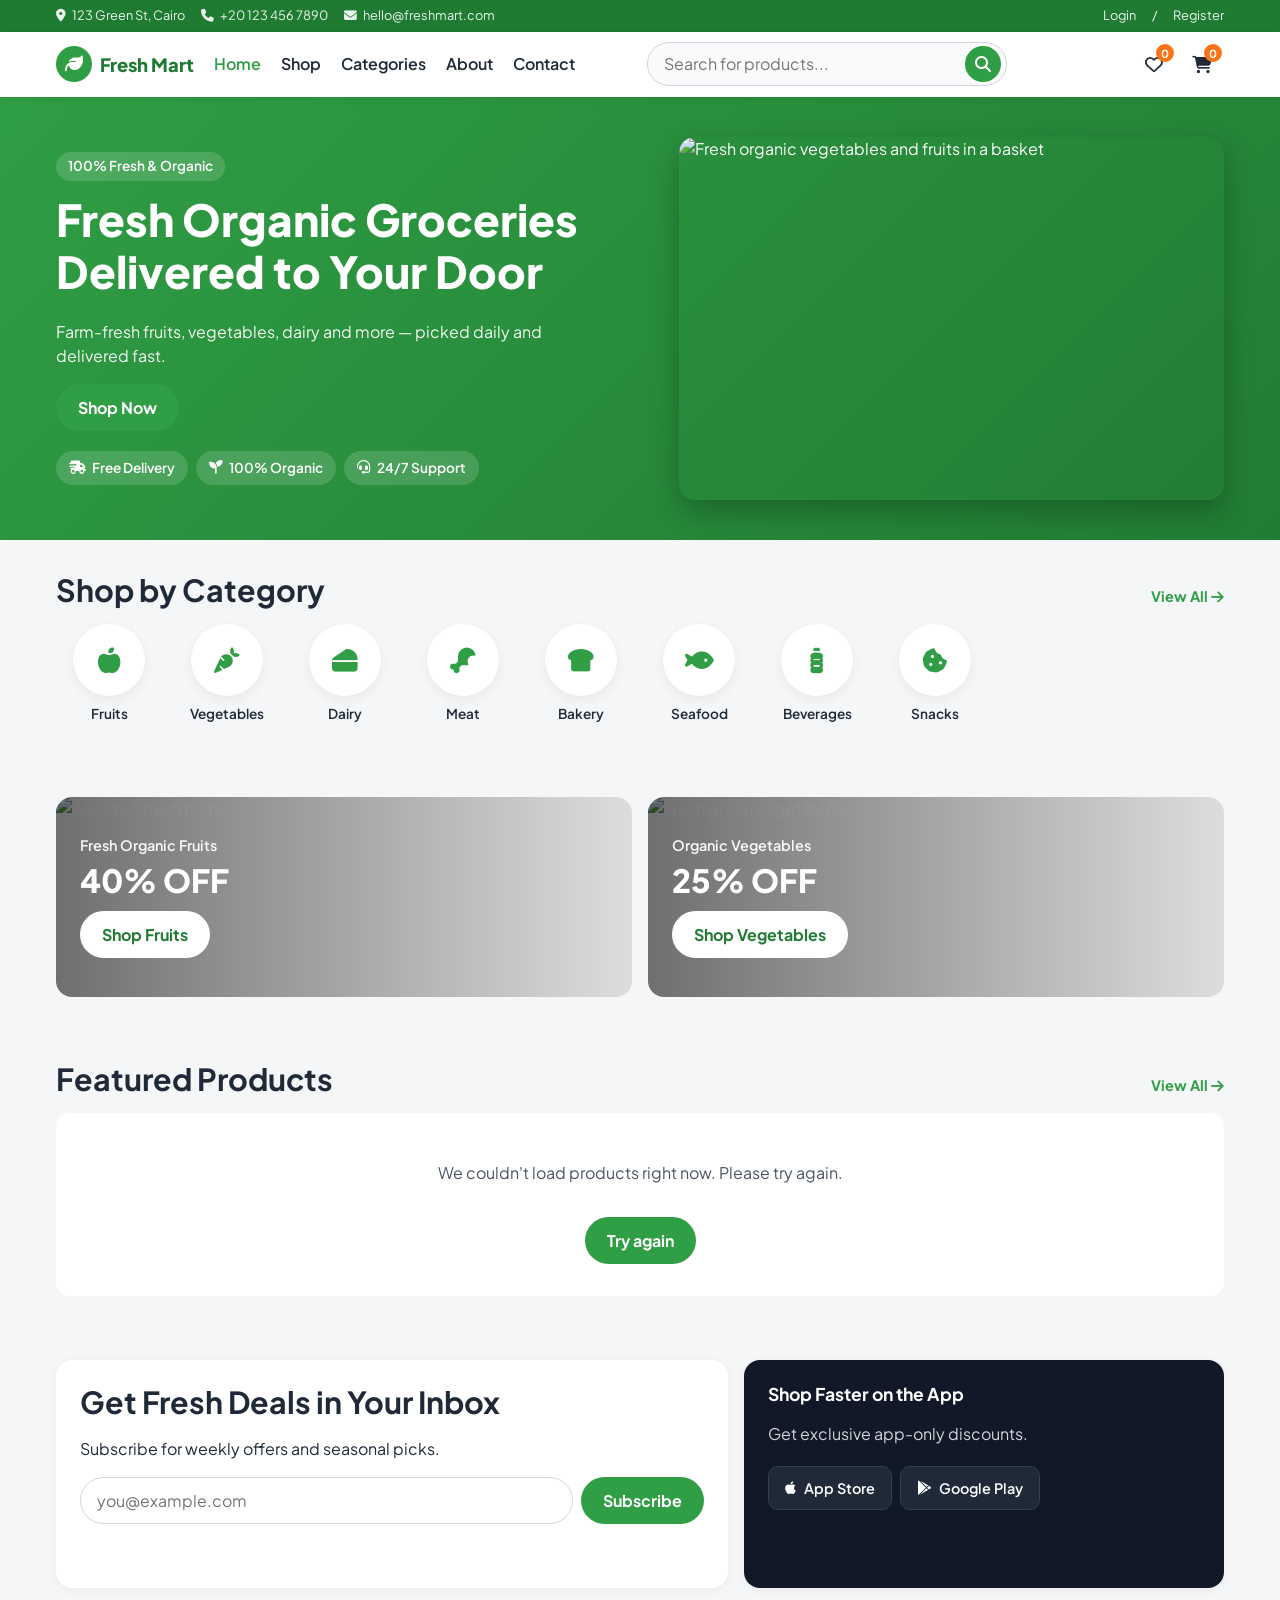
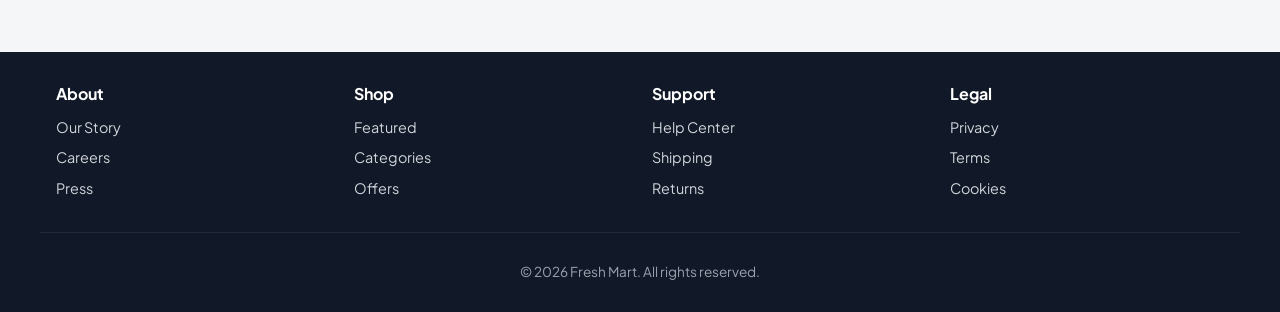
==== index.html @ 6ed91a65 "fisrt commit" ====
<!DOCTYPE html>
<html lang="en">
<head>
  <meta charset="UTF-8" />
  <meta name="viewport" content="width=device-width, initial-scale=1" />
  <title>Fresh Mart | Fresh Organic Groceries Delivered</title>
  <meta name="description" content="Shop fresh organic fruits, vegetables, dairy, meat & bakery at Fresh Mart. Free delivery, 100% organic, 24/7 support. Order online now." />
  <link rel="canonical" href="https://freshmart.example.com/" />

  <meta property="og:title" content="Fresh Mart | Fresh Organic Groceries Delivered" />
  <meta property="og:description" content="Shop fresh organic fruits, vegetables, dairy, meat & bakery at Fresh Mart. Free delivery, 100% organic, 24/7 support." />
  <meta property="og:type" content="website" />
  <meta property="og:image" content="https://images.unsplash.com/photo-1542838132-92c53300491e?w=1200&q=80" />
  <meta property="og:url" content="https://freshmart.example.com/" />

  <meta name="twitter:card" content="summary_large_image" />
  <meta name="twitter:title" content="Fresh Mart | Fresh Organic Groceries Delivered" />
  <meta name="twitter:description" content="Shop fresh organic groceries online. Free delivery, 100% organic, 24/7 support." />
  <meta name="twitter:image" content="https://images.unsplash.com/photo-1542838132-92c53300491e?w=1200&q=80" />

  <link rel="preconnect" href="https://fonts.googleapis.com" />
  <link rel="preconnect" href="https://fonts.gstatic.com" crossorigin />
  <link href="https://fonts.googleapis.com/css2?family=Plus+Jakarta+Sans:wght@400;500;600;700;800&display=swap" rel="stylesheet" />

  <link rel="stylesheet" href="https://cdnjs.cloudflare.com/ajax/libs/font-awesome/6.5.1/css/all.min.css" integrity="sha512-DTOQO9RWCH3ppGqcWaEA1BIZOC6xxalwEsw9c2QQeAIftl+Vegovlnee1c9QX4TctnWMn13TZye+giMm8e2LwA==" crossorigin="anonymous" referrerpolicy="no-referrer" />

  <link rel="stylesheet" href="css/style.css" />
  <link rel="stylesheet" href="css/product.css" />

  <script type="application/ld+json">
  {
    "@context": "https://schema.org",
    "@type": "WebSite",
    "name": "Fresh Mart",
    "url": "https://freshmart.example.com/",
    "description": "Fresh organic groceries delivered.",
    "publisher": {
      "@type": "Organization",
      "name": "Fresh Mart",
      "logo": "https://freshmart.example.com/logo.png"
    }
  }
  </script>
</head>
<body>
  <a class="skip-link" href="#main">Skip to main content</a>

  <div class="top-bar">
    <div class="container top-bar__inner">
      <div class="top-bar__group">
        <span><i class="fa-solid fa-location-dot" aria-hidden="true"></i> 123 Green St, Cairo</span>
        <a href="tel:+201234567890"><i class="fa-solid fa-phone" aria-hidden="true"></i> +20 123 456 7890</a>
        <a href="mailto:hello@freshmart.com"><i class="fa-solid fa-envelope" aria-hidden="true"></i> hello@freshmart.com</a>
      </div>
      <div class="top-bar__group">
        <a href="#" class="top-bar__login">Login</a>
        <span aria-hidden="true">/</span>
        <a href="#" class="top-bar__login">Register</a>
      </div>
    </div>
  </div>

  <header class="site-header" id="site-header">
    <div class="container site-header__inner">
      <a href="index.html" class="brand" aria-label="Fresh Mart home">
        <span class="brand__leaf" aria-hidden="true"><i class="fa-solid fa-leaf"></i></span>
        <span class="brand__name">Fresh Mart</span>
      </a>

      <nav class="main-nav" aria-label="Primary">
        <ul class="main-nav__list">
          <li><a href="index.html" aria-current="page">Home</a></li>
          <li><a href="#featured-products">Shop</a></li>
          <li><a href="#categories">Categories</a></li>
          <li><a href="#">About</a></li>
          <li><a href="#">Contact</a></li>
        </ul>
      </nav>

      <form class="search" role="search" onsubmit="return false;">
        <label for="search-input" class="visually-hidden">Search products</label>
        <input id="search-input" type="search" name="q" placeholder="Search for products..." autocomplete="off" aria-label="Search products" />
        <button type="submit" aria-label="Search">
          <i class="fa-solid fa-magnifying-glass" aria-hidden="true"></i>
        </button>
      </form>

      <div class="header-actions">
        <a href="#" class="icon-btn" aria-label="Wishlist">
          <i class="fa-regular fa-heart" aria-hidden="true"></i>
          <span class="badge" id="wishlist-count" aria-live="polite">0</span>
        </a>
        <a href="cart.html" class="icon-btn" aria-label="Cart">
          <i class="fa-solid fa-cart-shopping" aria-hidden="true"></i>
          <span class="badge" id="cart-count" aria-live="polite">0</span>
        </a>
        <button class="icon-btn nav-toggle" id="nav-toggle" aria-label="Open menu" aria-expanded="false" aria-controls="mobile-menu">
          <i class="fa-solid fa-bars" aria-hidden="true"></i>
        </button>
      </div>
    </div>

    <div class="mobile-menu" id="mobile-menu" hidden>
      <nav aria-label="Mobile">
        <ul>
          <li><a href="index.html">Home</a></li>
          <li><a href="#featured-products">Shop</a></li>
          <li><a href="#categories">Categories</a></li>
          <li><a href="#">About</a></li>
          <li><a href="#">Contact</a></li>
        </ul>
      </nav>
    </div>
  </header>

  <main id="main">
    <section class="hero" aria-labelledby="hero-heading">
      <div class="container hero__inner">
        <div class="hero__content">
          <p class="hero__eyebrow">100% Fresh &amp; Organic</p>
          <h1 id="hero-heading">Fresh Organic Groceries Delivered to Your Door</h1>
          <p class="hero__text">Farm-fresh fruits, vegetables, dairy and more — picked daily and delivered fast.</p>
          <a href="#featured-products" class="btn btn--primary">Shop Now</a>
          <ul class="hero__chips">
            <li><i class="fa-solid fa-truck-fast" aria-hidden="true"></i> Free Delivery</li>
            <li><i class="fa-solid fa-seedling" aria-hidden="true"></i> 100% Organic</li>
            <li><i class="fa-solid fa-headset" aria-hidden="true"></i> 24/7 Support</li>
          </ul>
        </div>
        <div class="hero__media">
          <img src="https://images.unsplash.com/photo-1542838132-92c53300491e?w=900&q=80" alt="Fresh organic vegetables and fruits in a basket" width="900" height="600" fetchpriority="high" decoding="async" />
        </div>
      </div>
    </section>

    <section class="section categories" id="categories" aria-labelledby="categories-heading">
      <div class="container">
        <div class="section__head">
          <h2 id="categories-heading">Shop by Category</h2>
          <a href="#" class="link-more">View All <i class="fa-solid fa-arrow-right" aria-hidden="true"></i></a>
        </div>
        <ul class="category-list" role="list">
          <li class="category"><span class="category__icon" aria-hidden="true"><i class="fa-solid fa-apple-whole"></i></span><span class="category__name">Fruits</span></li>
          <li class="category"><span class="category__icon" aria-hidden="true"><i class="fa-solid fa-carrot"></i></span><span class="category__name">Vegetables</span></li>
          <li class="category"><span class="category__icon" aria-hidden="true"><i class="fa-solid fa-cheese"></i></span><span class="category__name">Dairy</span></li>
          <li class="category"><span class="category__icon" aria-hidden="true"><i class="fa-solid fa-drumstick-bite"></i></span><span class="category__name">Meat</span></li>
          <li class="category"><span class="category__icon" aria-hidden="true"><i class="fa-solid fa-bread-slice"></i></span><span class="category__name">Bakery</span></li>
          <li class="category"><span class="category__icon" aria-hidden="true"><i class="fa-solid fa-fish"></i></span><span class="category__name">Seafood</span></li>
          <li class="category"><span class="category__icon" aria-hidden="true"><i class="fa-solid fa-bottle-water"></i></span><span class="category__name">Beverages</span></li>
          <li class="category"><span class="category__icon" aria-hidden="true"><i class="fa-solid fa-cookie-bite"></i></span><span class="category__name">Snacks</span></li>
        </ul>
      </div>
    </section>

    <section class="section promos" aria-label="Promotions">
      <div class="container promos__grid">
        <article class="promo promo--fruit">
          <div class="promo__text">
            <p class="promo__tag">Fresh Organic Fruits</p>
            <h3 class="promo__title">40% OFF</h3>
            <a href="#featured-products" class="btn btn--light">Shop Fruits</a>
          </div>
          <img src="https://images.unsplash.com/photo-1610832958506-aa56368176cf?w=600&q=80" alt="Assorted fresh fruits" width="600" height="400" loading="lazy" decoding="async" />
        </article>
        <article class="promo promo--veg">
          <div class="promo__text">
            <p class="promo__tag">Organic Vegetables</p>
            <h3 class="promo__title">25% OFF</h3>
            <a href="#featured-products" class="btn btn--light">Shop Vegetables</a>
          </div>
          <img src="https://images.unsplash.com/photo-1540420773420-3366772f4999?w=600&q=80" alt="Fresh green vegetables" width="600" height="400" loading="lazy" decoding="async" />
        </article>
      </div>
    </section>

    <section class="section featured" id="featured-products" aria-labelledby="featured-heading">
      <div class="container">
        <div class="section__head">
          <h2 id="featured-heading">Featured Products</h2>
          <a href="#" class="link-more">View All <i class="fa-solid fa-arrow-right" aria-hidden="true"></i></a>
        </div>

        <p class="visually-hidden" id="featured-status" role="status" aria-live="polite"></p>

        <div class="product-grid" id="product-grid" aria-busy="true" aria-describedby="featured-status">
          <div class="skeleton-card" aria-hidden="true"></div>
          <div class="skeleton-card" aria-hidden="true"></div>
          <div class="skeleton-card" aria-hidden="true"></div>
          <div class="skeleton-card" aria-hidden="true"></div>
        </div>
      </div>
    </section>

    <section class="section cta" aria-labelledby="cta-heading">
      <div class="container cta__grid">
        <div class="newsletter">
          <h2 id="cta-heading">Get Fresh Deals in Your Inbox</h2>
          <p>Subscribe for weekly offers and seasonal picks.</p>
          <form class="newsletter__form" id="newsletter-form" novalidate>
            <label for="newsletter-email" class="visually-hidden">Email address</label>
            <input id="newsletter-email" type="email" name="email" placeholder="you@example.com" required autocomplete="email" />
            <button type="submit" class="btn btn--primary">Subscribe</button>
          </form>
          <p class="newsletter__msg" id="newsletter-msg" role="status" aria-live="polite"></p>
        </div>

        <aside class="app-card" aria-label="Mobile app promotion">
          <h3>Shop Faster on the App</h3>
          <p>Get exclusive app-only discounts.</p>
          <div class="app-card__buttons">
            <a href="#" class="store-btn" aria-label="Download on the App Store">
              <i class="fa-brands fa-apple" aria-hidden="true"></i>
              <span>App Store</span>
            </a>
            <a href="#" class="store-btn" aria-label="Get it on Google Play">
              <i class="fa-brands fa-google-play" aria-hidden="true"></i>
              <span>Google Play</span>
            </a>
          </div>
        </aside>
      </div>
    </section>
  </main>

  <footer class="site-footer">
    <div class="container site-footer__grid">
      <div class="footer-col">
        <h3>About</h3>
        <ul>
          <li><a href="#">Our Story</a></li>
          <li><a href="#">Careers</a></li>
          <li><a href="#">Press</a></li>
        </ul>
      </div>
      <div class="footer-col">
        <h3>Shop</h3>
        <ul>
          <li><a href="#featured-products">Featured</a></li>
          <li><a href="#categories">Categories</a></li>
          <li><a href="#">Offers</a></li>
        </ul>
      </div>
      <div class="footer-col">
        <h3>Support</h3>
        <ul>
          <li><a href="#">Help Center</a></li>
          <li><a href="#">Shipping</a></li>
          <li><a href="#">Returns</a></li>
        </ul>
      </div>
      <div class="footer-col">
        <h3>Legal</h3>
        <ul>
          <li><a href="#">Privacy</a></li>
          <li><a href="#">Terms</a></li>
          <li><a href="#">Cookies</a></li>
        </ul>
      </div>
    </div>
    <div class="container site-footer__bottom">
      <p>&copy; <span id="year"></span> Fresh Mart. All rights reserved.</p>
    </div>
  </footer>

  <script src="js/utilities.js" defer></script>
  <script src="js/home.js" defer></script>
</body>
</html>
---- css/style.css ----
/* ============================================================
   Fresh Mart — mobile-first stylesheet
   Palette: #2f9e44 (green), #1f7a32 (dark green), #f4f6f8 (page),
            #ffffff (cards), #f97316 (sale orange)
   ============================================================ */

/* ---------- Reset / base ---------- */
*,
*::before,
*::after { box-sizing: border-box; }

html { scroll-behavior: smooth; }

body {
  margin: 0;
  font-family: "Plus Jakarta Sans", system-ui, -apple-system, Segoe UI, Roboto, sans-serif;
  color: #1f2937;
  background: #f4f6f8;
  line-height: 1.5;
  -webkit-font-smoothing: antialiased;
}

img { max-width: 100%; height: auto; display: block; }

a { color: inherit; text-decoration: none; }
a:hover { text-decoration: underline; }

button { font: inherit; cursor: pointer; }

ul { list-style: none; margin: 0; padding: 0; }

h1, h2, h3, h4 { margin: 0 0 0.5em; line-height: 1.2; }

h1 { font-size: clamp(1.6rem, 4vw + 1rem, 2.75rem); font-weight: 800; }
h2 { font-size: clamp(1.3rem, 2vw + 0.9rem, 1.9rem); font-weight: 700; }
h3 { font-size: 1.1rem; font-weight: 700; }

/* ---------- Utilities ---------- */
.container {
  width: 100%;
  max-width: 1200px;
  margin-inline: auto;
  padding-inline: 1rem;
}

.visually-hidden {
  position: absolute !important;
  width: 1px; height: 1px;
  padding: 0; margin: -1px;
  overflow: hidden; clip: rect(0 0 0 0);
  white-space: nowrap; border: 0;
}

.skip-link {
  position: absolute;
  left: 1rem;
  top: -100px;
  background: #1f7a32;
  color: #fff;
  padding: 0.6rem 1rem;
  border-radius: 0 0 6px 6px;
  z-index: 1000;
  transition: top 0.2s ease;
}
.skip-link:focus { top: 0; }

:focus-visible {
  outline: 3px solid #f97316;
  outline-offset: 2px;
  border-radius: 4px;
}

/* ---------- Buttons ---------- */
.btn {
  display: inline-flex;
  align-items: center;
  justify-content: center;
  gap: 0.5rem;
  min-height: 44px;
  padding: 0.6rem 1.25rem;
  border-radius: 999px;
  border: 2px solid transparent;
  font-weight: 700;
  text-decoration: none;
  transition: background 0.2s ease, color 0.2s ease, transform 0.1s ease;
}
.btn:hover { text-decoration: none; }
.btn:active { transform: scale(0.98); }

.btn--primary {
  background: #2f9e44;
  color: #fff;
}
.btn--primary:hover { background: #1f7a32; }

.btn--light {
  background: #fff;
  color: #1f7a32;
}
.btn--light:hover { background: #eaf7ee; }

/* ---------- Top bar ---------- */
.top-bar {
  background: #1f7a32;
  color: #eaf7ee;
  font-size: 0.8rem;
}
.top-bar__inner {
  display: flex;
  flex-wrap: wrap;
  gap: 0.25rem 1rem;
  justify-content: space-between;
  align-items: center;
  padding-block: 0.4rem;
}
.top-bar__group {
  display: flex;
  flex-wrap: wrap;
  align-items: center;
  gap: 0.5rem 1rem;
}
.top-bar a { color: #eaf7ee; }
.top-bar i { margin-right: 0.25rem; }

/* Hide some top-bar items on very small screens */
@media (max-width: 599px) {
  .top-bar__group:first-child span:first-child,
  .top-bar__group:first-child a[href^="mailto"] { display: none; }
}

/* ---------- Header ---------- */
.site-header {
  position: sticky;
  top: 0;
  z-index: 50;
  background: #fff;
  box-shadow: 0 2px 8px rgba(0,0,0,0.06);
}
.site-header__inner {
  display: flex;
  align-items: center;
  gap: 0.75rem;
  padding-block: 0.65rem;
}

.brand {
  display: inline-flex;
  align-items: center;
  gap: 0.5rem;
  font-weight: 800;
  color: #1f7a32;
  font-size: 1.15rem;
  flex-shrink: 0;
}
.brand:hover { text-decoration: none; }
.brand__leaf {
  display: inline-flex;
  align-items: center;
  justify-content: center;
  width: 36px; height: 36px;
  border-radius: 50%;
  background: #2f9e44;
  color: #fff;
}

/* Nav: hidden on mobile, visible from 1024 */
.main-nav { display: none; }
.main-nav__list {
  display: flex;
  gap: 1.25rem;
  font-weight: 600;
}
.main-nav a[aria-current="page"] { color: #2f9e44; }

/* Search */
.search {
  display: none;
  flex: 1;
  position: relative;
  margin-inline: 0.5rem;
}
.search input {
  width: 100%;
  min-height: 44px;
  padding: 0.5rem 2.75rem 0.5rem 1rem;
  border: 1px solid #d1d5db;
  border-radius: 999px;
  background: #f9fafb;
  font: inherit;
}
.search input:focus { background: #fff; }
.search button {
  position: absolute;
  right: 6px;
  top: 50%;
  transform: translateY(-50%);
  width: 36px; height: 36px;
  border-radius: 50%;
  border: 0;
  background: #2f9e44;
  color: #fff;
  display: inline-flex;
  align-items: center;
  justify-content: center;
}

/* Header actions */
.header-actions {
  display: flex;
  align-items: center;
  gap: 0.25rem;
  margin-left: auto;
}
.icon-btn {
  position: relative;
  display: inline-flex;
  align-items: center;
  justify-content: center;
  width: 44px; height: 44px;
  border: 0;
  background: transparent;
  border-radius: 50%;
  color: #1f2937;
  font-size: 1.1rem;
}
.icon-btn:hover { background: #f0fdf4; color: #1f7a32; text-decoration: none; }

.badge {
  position: absolute;
  top: 2px; right: 2px;
  min-width: 18px; height: 18px;
  padding: 0 4px;
  border-radius: 999px;
  background: #f97316;
  color: #fff;
  font-size: 0.7rem;
  font-weight: 700;
  display: inline-flex;
  align-items: center;
  justify-content: center;
}

/* Mobile menu */
.mobile-menu {
  background: #fff;
  border-top: 1px solid #e5e7eb;
  padding: 0.5rem 1rem 1rem;
}
.mobile-menu ul { display: flex; flex-direction: column; gap: 0.25rem; }
.mobile-menu a {
  display: block;
  padding: 0.75rem 0.5rem;
  border-radius: 8px;
  font-weight: 600;
  min-height: 44px;
}
.mobile-menu a:hover { background: #f0fdf4; text-decoration: none; }

/* ---------- Hero ---------- */
.hero {
  background:
    linear-gradient(135deg, rgba(47,158,68,0.92), rgba(31,122,50,0.92)),
    #2f9e44;
  color: #fff;
  padding-block: 2.5rem;
}
.hero__inner {
  display: grid;
  gap: 1.5rem;
}
.hero__eyebrow {
  display: inline-block;
  background: rgba(255,255,255,0.15);
  padding: 0.25rem 0.75rem;
  border-radius: 999px;
  font-size: 0.85rem;
  font-weight: 600;
  margin: 0 0 0.75rem;
}
.hero__text {
  font-size: 1rem;
  opacity: 0.95;
  max-width: 46ch;
}
.hero__chips {
  display: flex;
  flex-wrap: wrap;
  gap: 0.5rem;
  margin-top: 1.25rem;
}
.hero__chips li {
  display: inline-flex;
  align-items: center;
  gap: 0.4rem;
  background: rgba(255,255,255,0.15);
  padding: 0.4rem 0.8rem;
  border-radius: 999px;
  font-size: 0.85rem;
  font-weight: 600;
}
.hero__media img {
  width: 100%;
  aspect-ratio: 3 / 2;
  object-fit: cover;
  border-radius: 16px;
  box-shadow: 0 12px 30px rgba(0,0,0,0.25);
}

/* ---------- Sections ---------- */
.section { padding-block: 2rem; }
.section__head {
  display: flex;
  align-items: baseline;
  justify-content: space-between;
  gap: 1rem;
  margin-bottom: 1rem;
}
.section__head h2 { margin: 0; }
.link-more {
  color: #2f9e44;
  font-weight: 700;
  font-size: 0.9rem;
  white-space: nowrap;
}
.link-more:hover { color: #1f7a32; }

/* ---------- Categories ---------- */
.category-list {
  display: grid;
  grid-auto-flow: column;
  grid-auto-columns: 96px;
  gap: 0.75rem;
  overflow-x: auto;
  scroll-snap-type: x mandatory;
  padding-bottom: 0.5rem;
  -webkit-overflow-scrolling: touch;
}
.category-list > li { scroll-snap-align: start; }

.category {
  display: flex;
  flex-direction: column;
  align-items: center;
  gap: 0.5rem;
  text-align: center;
  font-size: 0.85rem;
  font-weight: 600;
}
.category__icon {
  width: 72px; height: 72px;
  border-radius: 50%;
  background: #fff;
  color: #2f9e44;
  font-size: 1.6rem;
  display: inline-flex;
  align-items: center;
  justify-content: center;
  box-shadow: 0 4px 12px rgba(0,0,0,0.06);
  transition: transform 0.2s ease, background 0.2s ease;
}
.category:hover .category__icon { transform: translateY(-3px); background: #f0fdf4; }

/* ---------- Promos ---------- */
.promos__grid {
  display: grid;
  gap: 1rem;
}
.promo {
  position: relative;
  border-radius: 16px;
  overflow: hidden;
  color: #fff;
  min-height: 200px;
  display: flex;
  align-items: center;
  isolation: isolate;
}
.promo img {
  position: absolute;
  inset: 0;
  width: 100%; height: 100%;
  object-fit: cover;
  z-index: -2;
}
.promo::after {
  content: "";
  position: absolute;
  inset: 0;
  background: linear-gradient(90deg, rgba(0,0,0,0.55), rgba(0,0,0,0.1));
  z-index: -1;
}
.promo__text { padding: 1.5rem; max-width: 60%; }
.promo__tag { margin: 0; font-size: 0.9rem; font-weight: 600; opacity: 0.95; }
.promo__title { font-size: 2rem; font-weight: 800; margin: 0.25rem 0 0.75rem; }

/* ---------- Product grid ---------- */
.product-grid {
  display: grid;
  grid-template-columns: 1fr;
  gap: 1rem;
}

.product-card {
  position: relative;
  background: #fff;
  border-radius: 14px;
  padding: 0.9rem;
  display: flex;
  flex-direction: column;
  gap: 0.5rem;
  box-shadow: 0 2px 10px rgba(0,0,0,0.05);
  transition: transform 0.2s ease, box-shadow 0.2s ease;
}
.product-card:hover {
  transform: translateY(-3px);
  box-shadow: 0 10px 24px rgba(0,0,0,0.08);
}
.product-card__media {
  position: relative;
  background: #f4f6f8;
  border-radius: 10px;
  aspect-ratio: 1 / 1;
  display: flex;
  align-items: center;
  justify-content: center;
  overflow: hidden;
}
.product-card__media img {
  width: 100%; height: 100%;
  object-fit: contain;
  padding: 0.5rem;
}
.product-card__badges {
  position: absolute;
  top: 8px; left: 8px;
  display: flex;
  gap: 0.35rem;
}
.badge-sale {
  background: #f97316;
  color: #fff;
  font-size: 0.7rem;
  font-weight: 700;
  padding: 0.2rem 0.5rem;
  border-radius: 6px;
  letter-spacing: 0.03em;
}
.product-card__wish {
  position: absolute;
  top: 8px; right: 8px;
  width: 40px; height: 40px;
  border-radius: 50%;
  border: 0;
  background: #fff;
  color: #ef4444;
  box-shadow: 0 2px 8px rgba(0,0,0,0.1);
  display: inline-flex;
  align-items: center;
  justify-content: center;
}
.product-card__wish.is-active { background: #ef4444; color: #fff; }

.product-card__title {
  font-size: 0.95rem;
  font-weight: 600;
  margin: 0;
  display: -webkit-box;
  -webkit-line-clamp: 2;
  -webkit-box-orient: vertical;
  overflow: hidden;
  min-height: 2.6em;
}

.product-card__rating {
  display: flex;
  align-items: center;
  gap: 0.35rem;
  font-size: 0.8rem;
  color: #6b7280;
}
.stars { color: #f59e0b; letter-spacing: 1px; }

.product-card__foot {
  display: flex;
  align-items: center;
  justify-content: space-between;
  gap: 0.5rem;
  margin-top: auto;
}
.price { display: flex; flex-direction: column; line-height: 1.1; }
.price__now { font-weight: 800; color: #1f7a32; font-size: 1rem; }
.price__was { font-size: 0.8rem; color: #9ca3af; text-decoration: line-through; }

.add-btn {
  width: 44px; height: 44px;
  border-radius: 50%;
  border: 0;
  background: #2f9e44;
  color: #fff;
  font-size: 1rem;
  display: inline-flex;
  align-items: center;
  justify-content: center;
  transition: background 0.2s ease, transform 0.1s ease;
}
.add-btn:hover { background: #1f7a32; }
.add-btn:active { transform: scale(0.95); }

/* Skeleton */
.skeleton-card {
  background: #fff;
  border-radius: 14px;
  height: 320px;
  position: relative;
  overflow: hidden;
}
.skeleton-card::after {
  content: "";
  position: absolute;
  inset: 0;
  background: linear-gradient(90deg, #f0f2f5 25%, #e6e9ee 37%, #f0f2f5 63%);
  background-size: 400% 100%;
  animation: shimmer 1.4s ease infinite;
}
@keyframes shimmer {
  0% { background-position: 100% 0; }
  100% { background-position: 0 0; }
}

/* Error / empty state */
.state {
  grid-column: 1 / -1;
  background: #fff;
  border-radius: 14px;
  padding: 2rem 1rem;
  text-align: center;
  color: #4b5563;
}
.state button {
  margin-top: 1rem;
}

/* ---------- CTA (newsletter + app) ---------- */
.cta__grid {
  display: grid;
  gap: 1rem;
}
.newsletter,
.app-card {
  background: #fff;
  border-radius: 16px;
  padding: 1.5rem;
  box-shadow: 0 2px 10px rgba(0,0,0,0.05);
}
.newsletter__form {
  display: flex;
  flex-wrap: wrap;
  gap: 0.5rem;
  margin-top: 1rem;
}
.newsletter__form input {
  flex: 1 1 200px;
  min-height: 44px;
  padding: 0.5rem 1rem;
  border: 1px solid #d1d5db;
  border-radius: 999px;
  font: inherit;
}
.newsletter__msg { margin-top: 0.5rem; font-size: 0.9rem; min-height: 1.2em; }
.newsletter__msg.is-error { color: #dc2626; }
.newsletter__msg.is-success { color: #1f7a32; }

.app-card {
  background: #111827;
  color: #f9fafb;
  display: flex;
  flex-direction: column;
  gap: 0.5rem;
}
.app-card h3 { color: #fff; }
.app-card p { margin: 0 0 0.75rem; color: #d1d5db; }
.app-card__buttons { display: flex; flex-wrap: wrap; gap: 0.5rem; }
.store-btn {
  display: inline-flex;
  align-items: center;
  gap: 0.5rem;
  min-height: 44px;
  padding: 0.5rem 1rem;
  border-radius: 10px;
  background: #1f2937;
  color: #fff;
  border: 1px solid #374151;
  font-weight: 600;
  font-size: 0.9rem;
}
.store-btn:hover { background: #374151; text-decoration: none; }

/* ---------- Footer ---------- */
.site-footer {
  background: #111827;
  color: #d1d5db;
  margin-top: 2rem;
  padding-top: 2rem;
}
.site-footer__grid {
  display: grid;
  grid-template-columns: 1fr;
  gap: 1.5rem;
}
.footer-col h3 {
  color: #fff;
  font-size: 1rem;
  margin-bottom: 0.75rem;
}
.footer-col ul { display: flex; flex-direction: column; gap: 0.4rem; }
.footer-col a { color: #d1d5db; font-size: 0.9rem; }
.footer-col a:hover { color: #86efac; text-decoration: none; }

.site-footer__bottom {
  border-top: 1px solid #1f2937;
  margin-top: 2rem;
  padding-block: 1rem;
  font-size: 0.85rem;
  text-align: center;
  color: #9ca3af;
}

/* ============================================================
   Breakpoints
   ============================================================ */

/* Tablet: ≥ 600px */
@media (min-width: 600px) {
  .product-grid { grid-template-columns: repeat(2, 1fr); }
  .promos__grid { grid-template-columns: 1fr 1fr; }
  .site-footer__grid { grid-template-columns: repeat(2, 1fr); }
  .category-list {
    grid-auto-flow: row;
    grid-template-columns: repeat(auto-fill, minmax(96px, 1fr));
    grid-auto-columns: auto;
    overflow: visible;
  }
}

/* Tablet: ≥ 768px */
@media (min-width: 768px) {
  .hero__inner { grid-template-columns: 1.1fr 1fr; align-items: center; }
  .cta__grid { grid-template-columns: 1.4fr 1fr; }
  .site-footer__grid { grid-template-columns: repeat(4, 1fr); }
}

/* Desktop: ≥ 1024px */
@media (min-width: 1024px) {
  .main-nav { display: block; }
  .search { display: block; }
  .nav-toggle { display: none; }
  .mobile-menu { display: none !important; }

  .product-grid { grid-template-columns: repeat(4, 1fr); }

  .site-header__inner { gap: 1.25rem; }
  .search { max-width: 360px; margin-inline: auto; }
}

/* Reduced motion */
@media (prefers-reduced-motion: reduce) {
  *,
  *::before,
  *::after {
    animation-duration: 0.001ms !important;
    animation-iteration-count: 1 !important;
    transition-duration: 0.001ms !important;
    scroll-behavior: auto !important;
  }
}
---- css/product.css ----
/* ============================================================
   Fresh Mart — product detail page
   Depends on css/style.css (shared tokens, header, footer, grid)
   ============================================================ */

/* ---------- Breadcrumb ---------- */
.breadcrumb {
  padding-block: 0.75rem 0;
  font-size: 0.85rem;
  color: #6b7280;
}
.breadcrumb ol {
  display: flex;
  flex-wrap: wrap;
  gap: 0.4rem;
  list-style: none;
  padding: 0;
  margin: 0;
}
.breadcrumb li + li::before {
  content: "/";
  margin-right: 0.4rem;
  color: #9ca3af;
}
.breadcrumb a { color: #1f7a32; font-weight: 600; }
.breadcrumb a:hover { text-decoration: underline; }

/* ---------- Layout ---------- */
.pd-layout {
  display: grid;
  gap: 1.5rem;
}
.pd-layout > * { min-width: 0; }

/* ---------- Gallery ---------- */
.pd-gallery__main {
  background: #fff;
  border-radius: 16px;
  aspect-ratio: 1 / 1;
  display: flex;
  align-items: center;
  justify-content: center;
  overflow: hidden;
  box-shadow: 0 2px 10px rgba(0, 0, 0, 0.05);
}
.pd-gallery__main img {
  width: 100%;
  height: 100%;
  object-fit: contain;
  padding: 1rem;
}

.pd-gallery__thumbs {
  display: flex;
  gap: 0.5rem;
  margin-top: 0.75rem;
  overflow-x: auto;
  padding-bottom: 0.25rem;
  scroll-snap-type: x mandatory;
}
.pd-thumb {
  flex: 0 0 auto;
  width: 72px;
  height: 72px;
  border: 2px solid transparent;
  border-radius: 10px;
  background: #fff;
  padding: 0;
  cursor: pointer;
  overflow: hidden;
  scroll-snap-align: start;
  box-shadow: 0 2px 6px rgba(0, 0, 0, 0.06);
  transition: border-color 0.15s ease;
}
.pd-thumb img {
  width: 100%;
  height: 100%;
  object-fit: contain;
  padding: 4px;
}
.pd-thumb.is-active { border-color: #2f9e44; }

/* ---------- Info column ---------- */
.pd-info {
  display: flex;
  flex-direction: column;
  gap: 0.75rem;
}

.pd-meta {
  margin: 0;
  display: flex;
  gap: 0.4rem;
  flex-wrap: wrap;
}
.pd-meta__chip {
  display: inline-block;
  background: #eaf7ee;
  color: #1f7a32;
  font-size: 0.75rem;
  font-weight: 700;
  padding: 0.2rem 0.6rem;
  border-radius: 999px;
}
.pd-meta__chip--brand {
  background: #eef2ff;
  color: #4338ca;
}

.pd-title {
  margin: 0;
  font-size: clamp(1.4rem, 2.2vw + 0.8rem, 2rem);
  font-weight: 800;
  line-height: 1.2;
}

.pd-rating {
  display: flex;
  align-items: center;
  gap: 0.4rem;
  color: #6b7280;
  font-size: 0.9rem;
}

.pd-price {
  display: flex;
  align-items: baseline;
  flex-wrap: wrap;
  gap: 0.6rem;
  padding-block: 0.25rem;
}
.pd-price__now {
  font-size: 1.75rem;
  font-weight: 800;
  color: #1f7a32;
}
.pd-price__was {
  font-size: 1rem;
  color: #9ca3af;
  text-decoration: line-through;
}
.pd-price .badge-sale { align-self: center; }

.pd-desc {
  color: #4b5563;
  margin: 0;
  max-width: 60ch;
}

/* Facts list */
.pd-facts {
  display: grid;
  grid-template-columns: 1fr;
  gap: 0.5rem;
  margin: 0.25rem 0 0;
  padding: 0.75rem;
  background: #fff;
  border-radius: 12px;
  box-shadow: 0 2px 8px rgba(0, 0, 0, 0.04);
  color: #374151;
  font-size: 0.9rem;
}
.pd-facts li {
  display: flex;
  align-items: center;
  gap: 0.5rem;
}
.pd-facts i {
  color: #2f9e44;
  width: 18px;
  text-align: center;
}

/* ---------- Buy form ---------- */
.pd-buy {
  display: grid;
  grid-template-columns: auto 1fr auto;
  gap: 0.5rem;
  align-items: stretch;
  margin-top: 0.5rem;
}

.pd-qty {
  display: inline-flex;
  align-items: center;
  border: 1px solid #d1d5db;
  border-radius: 999px;
  overflow: hidden;
  background: #fff;
}
.pd-qty__btn {
  width: 44px;
  height: 44px;
  border: 0;
  background: transparent;
  color: #1f7a32;
  font-size: 0.9rem;
  cursor: pointer;
}
.pd-qty__btn:hover { background: #f0fdf4; }
.pd-qty input {
  width: 48px;
  height: 44px;
  border: 0;
  text-align: center;
  font-weight: 700;
  font: inherit;
  font-weight: 700;
  -moz-appearance: textfield;
}
.pd-qty input::-webkit-outer-spin-button,
.pd-qty input::-webkit-inner-spin-button {
  -webkit-appearance: none;
  margin: 0;
}

.pd-add { white-space: nowrap; }

.pd-wish {
  display: inline-flex;
  align-items: center;
  gap: 0.5rem;
  min-height: 44px;
  padding: 0.6rem 1rem;
  border-radius: 999px;
  border: 2px solid #ef4444;
  background: #fff;
  color: #ef4444;
  font-weight: 700;
  cursor: pointer;
  transition: background 0.15s ease, color 0.15s ease;
}
.pd-wish:hover { background: #fef2f2; }
.pd-wish.is-active {
  background: #ef4444;
  color: #fff;
}

/* ---------- Skeleton ---------- */
.pd-skeleton {
  display: grid;
  gap: 1.5rem;
}
.pd-skeleton__gallery {
  aspect-ratio: 1 / 1;
  background: #fff;
  border-radius: 16px;
  position: relative;
  overflow: hidden;
}
.pd-skeleton__info {
  display: flex;
  flex-direction: column;
  gap: 0.75rem;
  padding-top: 0.5rem;
}
.pd-skeleton__line {
  height: 16px;
  border-radius: 6px;
  background: #e5e7eb;
}
.pd-skeleton__line--lg { height: 28px; width: 70%; }
.pd-skeleton__line--sm { height: 12px; width: 40%; }

.pd-skeleton__gallery::after,
.pd-skeleton__line::after {
  content: "";
  position: absolute;
  inset: 0;
  background: linear-gradient(90deg, #f0f2f5 25%, #e6e9ee 37%, #f0f2f5 63%);
  background-size: 400% 100%;
  animation: pd-shimmer 1.4s ease infinite;
  border-radius: inherit;
}
.pd-skeleton__line { position: relative; overflow: hidden; }
.pd-skeleton__line::after { position: absolute; }

@keyframes pd-shimmer {
  0%   { background-position: 100% 0; }
  100% { background-position: 0 0; }
}

/* ---------- Related products section ---------- */
.related .product-grid {
  grid-template-columns: repeat(2, 1fr);
}
.related .product-card__link {
  display: flex;
  flex-direction: column;
  gap: 0.5rem;
  color: inherit;
}
.related .product-card__link:hover { text-decoration: none; }

/* ---------- Breakpoints ---------- */

/* Tablet: >= 600px */
@media (min-width: 600px) {
  .pd-facts { grid-template-columns: 1fr 1fr; }
}

/* Tablet: >= 768px */
@media (min-width: 768px) {
  .pd-layout {
    grid-template-columns: minmax(0, 1fr) minmax(0, 1fr);
    gap: 2rem;
    align-items: start;
  }
  .pd-gallery {
    position: sticky;
    top: 88px; /* below sticky header */
  }
  .related .product-grid {
    grid-template-columns: repeat(4, 1fr);
  }
}

/* Desktop: >= 1024px */
@media (min-width: 1024px) {
  .pd-layout {
    grid-template-columns: minmax(0, 1.1fr) minmax(0, 1fr);
    gap: 2.5rem;
  }
}

/* Reduced motion */
@media (prefers-reduced-motion: reduce) {
  .pd-skeleton__gallery::after,
  .pd-skeleton__line::after { animation: none; }
  .pd-thumb { transition: none; }
  .pd-wish { transition: none; }
}
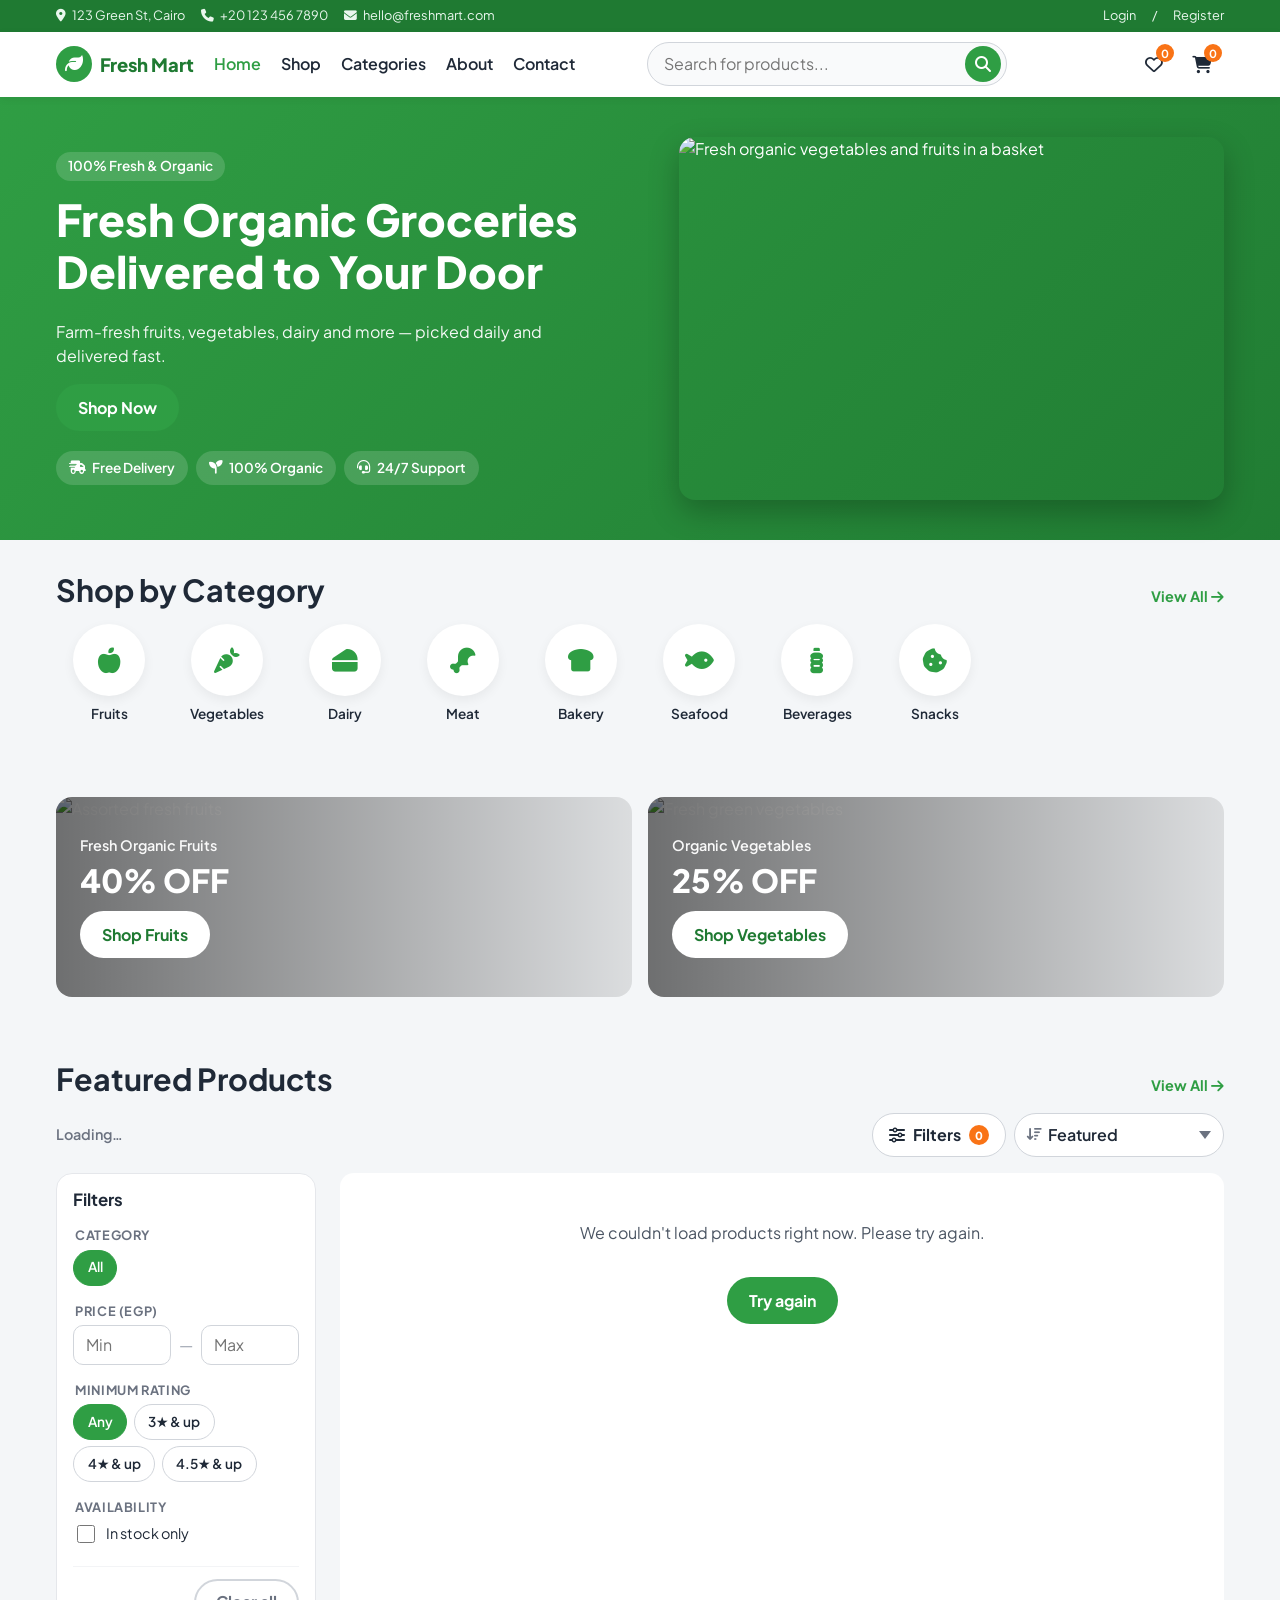
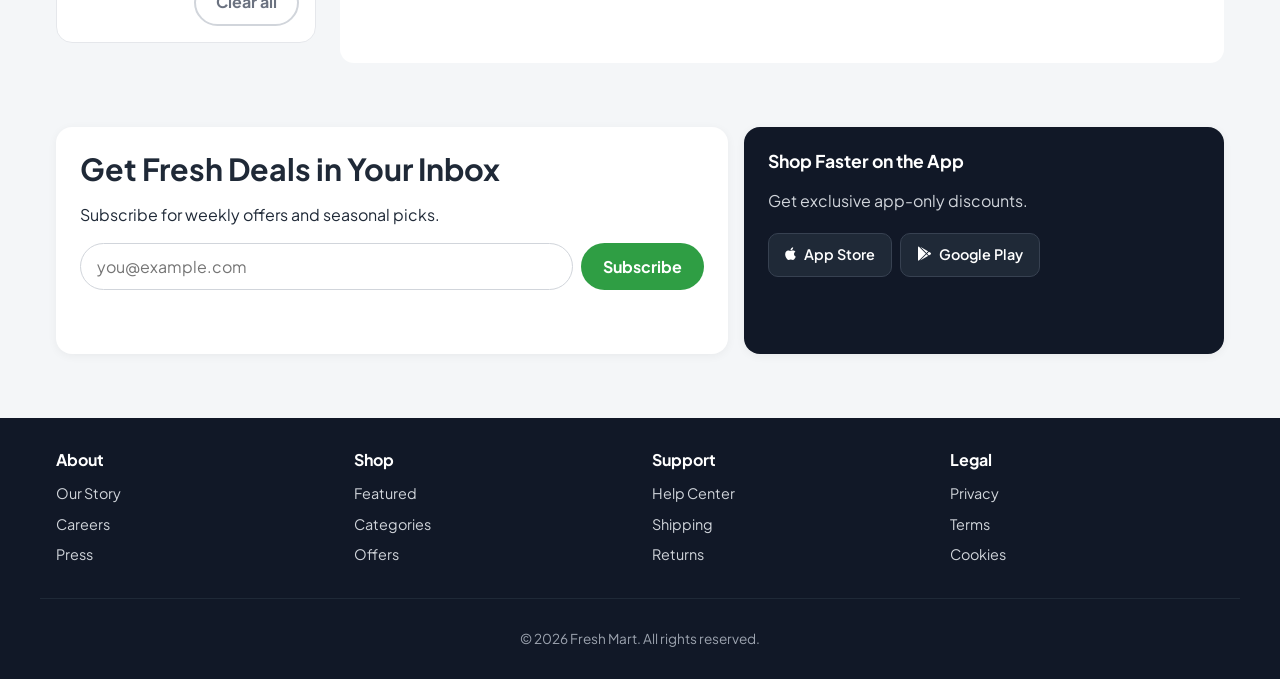
==== commit d2f60d7e: "added sorting and filters" ====
--- a/index.html
+++ b/index.html
@@ -45,6 +45,7 @@
 <body>
   <a class="skip-link" href="#main">Skip to main content</a>
 
+  <!-- Top bar -->
   <div class="top-bar">
     <div class="container top-bar__inner">
       <div class="top-bar__group">
@@ -60,6 +61,7 @@
     </div>
   </div>
 
+  <!-- Header -->
   <header class="site-header" id="site-header">
     <div class="container site-header__inner">
       <a href="index.html" class="brand" aria-label="Fresh Mart home">
@@ -114,6 +116,7 @@
   </header>
 
   <main id="main">
+    <!-- Hero -->
     <section class="hero" aria-labelledby="hero-heading">
       <div class="container hero__inner">
         <div class="hero__content">
@@ -133,6 +136,7 @@
       </div>
     </section>
 
+    <!-- Categories -->
     <section class="section categories" id="categories" aria-labelledby="categories-heading">
       <div class="container">
         <div class="section__head">
@@ -152,6 +156,7 @@
       </div>
     </section>
 
+    <!-- Promos -->
     <section class="section promos" aria-label="Promotions">
       <div class="container promos__grid">
         <article class="promo promo--fruit">
@@ -173,6 +178,7 @@
       </div>
     </section>
 
+    <!-- Featured products -->
     <section class="section featured" id="featured-products" aria-labelledby="featured-heading">
       <div class="container">
         <div class="section__head">
@@ -182,6 +188,88 @@
 
         <p class="visually-hidden" id="featured-status" role="status" aria-live="polite"></p>
 
+        <!-- Toolbar -->
+        <div class="products-toolbar">
+          <p class="products-count" id="products-count" aria-live="polite">Loading…</p>
+
+          <div class="products-toolbar__actions">
+            <button type="button" class="filter-toggle" id="filter-toggle" aria-expanded="false" aria-controls="filter-panel">
+              <i class="fa-solid fa-sliders" aria-hidden="true"></i>
+              <span>Filters</span>
+              <span class="filter-toggle__badge" id="filter-badge" hidden>0</span>
+            </button>
+
+            <div class="sort-control">
+              <label for="sort-select" class="visually-hidden">Sort products by</label>
+              <i class="fa-solid fa-arrow-down-wide-short" aria-hidden="true"></i>
+              <select id="sort-select">
+                <option value="featured">Featured</option>
+                <option value="price-asc">Price: Low to High</option>
+                <option value="price-desc">Price: High to Low</option>
+                <option value="rating">Top Rated</option>
+                <option value="name-asc">Name: A → Z</option>
+                <option value="name-desc">Name: Z → A</option>
+              </select>
+            </div>
+          </div>
+        </div>
+
+        <!-- Filter panel -->
+        <aside class="filter-panel" id="filter-panel" aria-label="Product filters" hidden>
+          <div class="filter-panel__head">
+            <h3>Filters</h3>
+            <button type="button" class="filter-close" id="filter-close" aria-label="Close filters">
+              <i class="fa-solid fa-xmark" aria-hidden="true"></i>
+            </button>
+          </div>
+
+          <div class="filter-panel__body">
+            <fieldset class="filter-group">
+              <legend>Category</legend>
+              <div class="filter-chips" id="category-chips">
+                <button type="button" class="chip is-active" data-cat="all">All</button>
+              </div>
+            </fieldset>
+
+            <fieldset class="filter-group">
+              <legend>Price (EGP)</legend>
+              <div class="filter-price">
+                <label for="price-min" class="visually-hidden">Minimum price</label>
+                <input id="price-min" type="number" inputmode="numeric" min="0" placeholder="Min" />
+                <span aria-hidden="true">—</span>
+                <label for="price-max" class="visually-hidden">Maximum price</label>
+                <input id="price-max" type="number" inputmode="numeric" min="0" placeholder="Max" />
+              </div>
+            </fieldset>
+
+            <fieldset class="filter-group">
+              <legend>Minimum rating</legend>
+              <div class="filter-chips" id="rating-chips">
+                <button type="button" class="chip is-active" data-rating="0">Any</button>
+                <button type="button" class="chip" data-rating="3">3★ &amp; up</button>
+                <button type="button" class="chip" data-rating="4">4★ &amp; up</button>
+                <button type="button" class="chip" data-rating="4.5">4.5★ &amp; up</button>
+              </div>
+            </fieldset>
+
+            <fieldset class="filter-group">
+              <legend>Availability</legend>
+              <label class="filter-check">
+                <input type="checkbox" id="in-stock-only" />
+                <span>In stock only</span>
+              </label>
+            </fieldset>
+          </div>
+
+          <div class="filter-panel__foot">
+            <button type="button" class="btn btn--ghost" id="clear-filters">Clear all</button>
+            <button type="button" class="btn btn--primary" id="apply-filters">Show results</button>
+          </div>
+        </aside>
+
+        <div class="filter-overlay" id="filter-overlay" hidden></div>
+
+        <!-- Grid -->
         <div class="product-grid" id="product-grid" aria-busy="true" aria-describedby="featured-status">
           <div class="skeleton-card" aria-hidden="true"></div>
           <div class="skeleton-card" aria-hidden="true"></div>
@@ -191,6 +279,7 @@
       </div>
     </section>
 
+    <!-- Newsletter + App -->
     <section class="section cta" aria-labelledby="cta-heading">
       <div class="container cta__grid">
         <div class="newsletter">
@@ -222,6 +311,7 @@
     </section>
   </main>
 
+  <!-- Footer -->
   <footer class="site-footer">
     <div class="container site-footer__grid">
       <div class="footer-col">
--- a/css/style.css
+++ b/css/style.css
@@ -672,4 +672,277 @@
     transition-duration: 0.001ms !important;
     scroll-behavior: auto !important;
   }
-}+}
+
+/* ============================================================
+   Products toolbar + filters
+   ============================================================ */
+
+.products-toolbar {
+  display: flex;
+  flex-wrap: wrap;
+  align-items: center;
+  justify-content: space-between;
+  gap: 0.75rem;
+  margin-bottom: 1rem;
+}
+.products-count {
+  margin: 0;
+  font-size: 0.9rem;
+  color: #6b7280;
+  font-weight: 600;
+}
+.products-toolbar__actions {
+  display: flex;
+  gap: 0.5rem;
+  align-items: center;
+  margin-left: auto;
+}
+
+/* Filter toggle */
+.filter-toggle {
+  display: inline-flex;
+  align-items: center;
+  gap: 0.5rem;
+  min-height: 44px;
+  padding: 0.5rem 1rem;
+  border: 1px solid #d1d5db;
+  background: #fff;
+  border-radius: 999px;
+  font-weight: 700;
+  color: #1f2937;
+  cursor: pointer;
+  position: relative;
+  transition: border-color 0.15s ease, background 0.15s ease;
+}
+.filter-toggle:hover { border-color: #2f9e44; background: #f0fdf4; }
+.filter-toggle[aria-expanded="true"] {
+  background: #2f9e44;
+  color: #fff;
+  border-color: #2f9e44;
+}
+.filter-toggle__badge {
+  display: inline-flex;
+  align-items: center;
+  justify-content: center;
+  min-width: 20px;
+  height: 20px;
+  padding: 0 6px;
+  background: #f97316;
+  color: #fff;
+  font-size: 0.7rem;
+  font-weight: 800;
+  border-radius: 999px;
+}
+
+/* Sort */
+.sort-control {
+  position: relative;
+  display: inline-flex;
+  align-items: center;
+  background: #fff;
+  border: 1px solid #d1d5db;
+  border-radius: 999px;
+  padding-inline: 0.75rem;
+  min-height: 44px;
+}
+.sort-control i {
+  color: #6b7280;
+  margin-right: 0.4rem;
+  font-size: 0.85rem;
+}
+.sort-control select {
+  border: 0;
+  background: transparent;
+  font: inherit;
+  font-weight: 600;
+  padding: 0.5rem 1.5rem 0.5rem 0;
+  cursor: pointer;
+  color: #1f2937;
+  -webkit-appearance: none;
+  appearance: none;
+  background-image: url("data:image/svg+xml,%3Csvg xmlns='http://www.w3.org/2000/svg' width='12' height='8' viewBox='0 0 12 8'%3E%3Cpath fill='%236b7280' d='M6 8 0 0h12z'/%3E%3C/svg%3E");
+  background-repeat: no-repeat;
+  background-position: right center;
+}
+.sort-control select:focus-visible {
+  outline: 2px solid #2f9e44;
+  outline-offset: 4px;
+}
+
+/* Filter panel */
+.filter-panel {
+  background: #fff;
+  border: 1px solid #e5e7eb;
+  border-radius: 16px;
+  padding: 1rem;
+  margin-bottom: 1.25rem;
+  display: flex;
+  flex-direction: column;
+  gap: 1rem;
+}
+.filter-panel__head {
+  display: flex;
+  align-items: center;
+  justify-content: space-between;
+}
+.filter-panel__head h3 { margin: 0; font-size: 1.05rem; }
+.filter-close {
+  width: 36px; height: 36px;
+  border: 0;
+  background: transparent;
+  border-radius: 50%;
+  cursor: pointer;
+  color: #6b7280;
+}
+.filter-close:hover { background: #f3f4f6; color: #1f2937; }
+
+.filter-panel__body { display: grid; gap: 1rem; }
+.filter-group {
+  border: 0;
+  padding: 0;
+  margin: 0;
+  display: flex;
+  flex-direction: column;
+  gap: 0.5rem;
+}
+.filter-group legend {
+  font-size: 0.8rem;
+  font-weight: 700;
+  text-transform: uppercase;
+  letter-spacing: 0.05em;
+  color: #6b7280;
+  margin-bottom: 0.25rem;
+}
+
+.filter-chips { display: flex; flex-wrap: wrap; gap: 0.4rem; }
+.chip {
+  min-height: 36px;
+  padding: 0.35rem 0.85rem;
+  border: 1px solid #d1d5db;
+  background: #fff;
+  border-radius: 999px;
+  font-size: 0.85rem;
+  font-weight: 600;
+  cursor: pointer;
+  color: #1f2937;
+  transition: all 0.15s ease;
+}
+.chip:hover { border-color: #2f9e44; color: #1f7a32; }
+.chip.is-active { background: #2f9e44; border-color: #2f9e44; color: #fff; }
+
+.filter-price { display: flex; align-items: center; gap: 0.5rem; }
+.filter-price input {
+  width: 100%;
+  min-height: 40px;
+  padding: 0.4rem 0.75rem;
+  border: 1px solid #d1d5db;
+  border-radius: 10px;
+  font: inherit;
+}
+.filter-price input:focus-visible {
+  outline: 2px solid #2f9e44;
+  outline-offset: 2px;
+}
+.filter-price span { color: #9ca3af; }
+
+.filter-check {
+  display: inline-flex;
+  align-items: center;
+  gap: 0.5rem;
+  font-size: 0.9rem;
+  cursor: pointer;
+}
+.filter-check input { width: 18px; height: 18px; accent-color: #2f9e44; }
+
+.filter-panel__foot {
+  display: flex;
+  gap: 0.5rem;
+  justify-content: flex-end;
+  border-top: 1px solid #f3f4f6;
+  padding-top: 0.75rem;
+  margin-top: 0.25rem;
+}
+.btn--ghost {
+  background: transparent;
+  color: #6b7280;
+  border-color: #d1d5db;
+}
+.btn--ghost:hover { background: #f3f4f6; color: #1f2937; }
+
+.filter-overlay {
+  position: fixed;
+  inset: 0;
+  background: rgba(15, 23, 42, 0.5);
+  z-index: 40;
+  animation: filter-fade 0.2s ease;
+}
+@keyframes filter-fade { from { opacity: 0; } to { opacity: 1; } }
+
+/* Mobile: drawer */
+@media (max-width: 767px) {
+  .filter-panel {
+    position: fixed;
+    top: 0;
+    left: 0;
+    bottom: 0;
+    width: min(88%, 360px);
+    border-radius: 0 16px 16px 0;
+    border: 0;
+    z-index: 50;
+    overflow-y: auto;
+    transform: translateX(-100%);
+    transition: transform 0.25s ease;
+    margin: 0;
+    padding: 1.25rem;
+    display: flex;
+  }
+  .filter-panel.is-open { transform: translateX(0); }
+  .filter-panel__body { gap: 1.25rem; }
+  .filter-panel__foot {
+    position: sticky;
+    bottom: 0;
+    background: #fff;
+    padding-bottom: 0.5rem;
+  }
+}
+
+/* Desktop: sidebar */
+@media (min-width: 768px) {
+  .filter-panel { position: sticky; top: 88px; align-self: start; }
+  .filter-close,
+  .filter-panel__foot .btn--primary,
+  #filter-overlay { display: none !important; }
+}
+
+/* Desktop grid layout */
+@media (min-width: 1024px) {
+  .featured .container {
+    display: grid;
+    grid-template-columns: 260px 1fr;
+    grid-template-areas:
+      "head  head"
+      "tool  tool"
+      "panel grid";
+    column-gap: 1.5rem;
+  }
+  .section__head    { grid-area: head; }
+  .products-toolbar { grid-area: tool; }
+  .filter-panel     { grid-area: panel; }
+  #product-grid     { grid-area: grid; }
+  .filter-panel { position: sticky; top: 88px; height: fit-content; }
+}
+
+@media (prefers-reduced-motion: reduce) {
+  .filter-panel,
+  .filter-overlay { transition: none; animation: none; }
+}
+
+@media (forced-colors: active) {
+  .chip.is-active,
+  .filter-toggle[aria-expanded="true"] { border: 2px solid Highlight; }
+}
+
+/* ============================================================
+   End of filters block
+   ============================================================ */
--- a/css/product.css
+++ b/css/product.css
@@ -1,9 +1,4 @@
-/* ============================================================
-   Fresh Mart — product detail page
-   Depends on css/style.css (shared tokens, header, footer, grid)
-   ============================================================ */
-
-/* ---------- Breadcrumb ---------- */
+
 .breadcrumb {
   padding-block: 0.75rem 0;
   font-size: 0.85rem;
